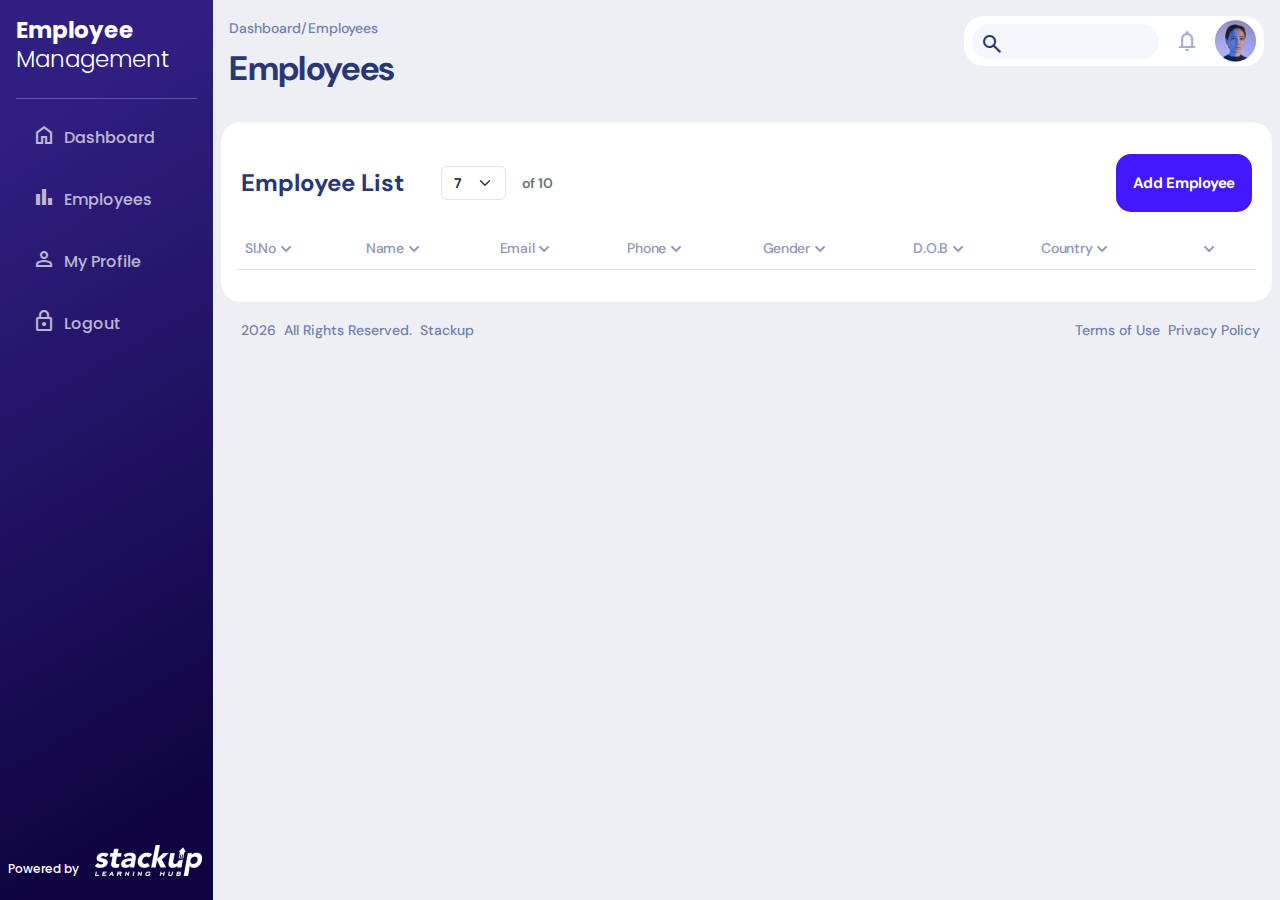
==== Client-side/index.html @ 921fadc1 "some minor UI changes" ====
<!DOCTYPE html>
<html lang="en">

<head>
    <meta charset="UTF-8">
    <meta name="viewport" content="width=device-width, initial-scale=1.0">
    <link rel="preconnect" href="https://fonts.googleapis.com">
    <link rel="preconnect" href="https://fonts.gstatic.com" crossorigin>
    <link
        href="https://fonts.googleapis.com/css2?family=DM+Sans:ital,opsz,wght@0,9..40,100..1000;1,9..40,100..1000&display=swap"
        rel="stylesheet">
    <link rel="stylesheet"
        href="https://fonts.googleapis.com/css2?family=Material+Symbols+Outlined:opsz,wght,FILL,GRAD@24,400,1,0" />
    <link href="https://cdn.jsdelivr.net/npm/bootstrap@5.3.3/dist/css/bootstrap.min.css" rel="stylesheet"
        integrity="sha384-QWTKZyjpPEjISv5WaRU9OFeRpok6YctnYmDr5pNlyT2bRjXh0JMhjY6hW+ALEwIH" crossorigin="anonymous">
    <link rel="stylesheet" href="https://cdnjs.cloudflare.com/ajax/libs/font-awesome/6.5.2/css/all.min.css"
        integrity="sha512-SnH5WK+bZxgPHs44uWIX+LLJAJ9/2PkPKZ5QiAj6Ta86w+fsb2TkcmfRyVX3pBnMFcV7oQPJkl9QevSCWr3W6A=="
        crossorigin="anonymous" referrerpolicy="no-referrer" />
    <link rel="preconnect" href="https://fonts.googleapis.com">
    <link rel="preconnect" href="https://fonts.gstatic.com" crossorigin>
    <link
        href="https://fonts.googleapis.com/css2?family=DM+Sans:ital,opsz,wght@0,9..40,100..1000;1,9..40,100..1000&family=Poppins:ital,wght@0,100;0,200;0,300;0,400;0,500;0,600;0,700;0,800;0,900;1,100;1,200;1,300;1,400;1,500;1,600;1,700;1,800;1,900&display=swap"
        rel="stylesheet">
    <link rel="stylesheet" href="./CSS/styles.css">
    <title>Employee List</title>
</head>

<body>
    <div class="container-fluid">
        <div class="row" style="height: 100vh;">
            <div class="col-2 p-0 side-bar d-flex flex-column justify-content-between">
                <div class="d-flex flex-column p-3 ">
                    <h2 class="d-flex flex-column fw-normal"><span class="fw-bolder">Employee</span>Management</h2>

                    <hr>
                    <ul class="nav nav-pills flex-column mb-auto d-flex flex-column gap-3">
                        <li class="nav-item ">
                            <a href="#" class="nav-link side-bar-clr  d-flex align-center gap-2">
                                <span class="material-symbols-outlined">
                                    home
                                </span>
                                Dashboard
                            </a>
                        </li>
                        <li>
                            <a href="#" class="nav-link side-bar-clr d-flex align-center gap-2">
                                <span class="material-symbols-outlined">
                                    bar_chart
                                </span>
                                Employees
                            </a>
                        </li>
                        <li>
                            <a href="#" class="nav-link side-bar-clr  d-flex align-center gap-2">
                                <span class="material-symbols-outlined">
                                    person
                                </span>
                                My Profile
                            </a>
                        </li>
                        <li>
                            <a href="#" class="nav-link side-bar-clr  d-flex align-center gap-2">
                                <span class="material-symbols-outlined">
                                    lock
                                </span>
                                Logout
                            </a>
                        </li>

                    </ul>


                </div>
                <div class=" d-flex align-center gap-3 pb-4 px-2 sidebar-ftr">
                    <h4 class="m-0 pt-3">Powered by</h4>
                    <img class="m-0" src="image/logo.png" alt="">
                </div>

            </div>
            <div class="col-10 p-0 main-page">
                <div class="row p-3 m-0">
                    <div class="col ">
                        <h4 class="row" id="page-title">
                            Dashboard/Employees
                        </h4>
                        <h2 class="row" id="page-subtitle">
                            Employees
                        </h2>
                    </div>
                    <div class="col d-flex  justify-content-between align-items-center gap-3 searh-bar p-2">

                        <div class="sub-search d-flex p-2">
                            <label for="sub-search"><span class="material-symbols-outlined">
                                    search
                                </span></label>
                            <input type="text" id="sub-search">
                        </div>
                        <span class="material-symbols-outlined bell-icn">
                            notifications
                        </span>
                        <img src="./image/Avatar.png" alt="">

                    </div>
                </div>

                <div class="row p-2 m-0">
                    <div class="col-12 bg-transparent p-0">
                        <div class="table-main p-3 bg-white ">
                            <div class="row flex-row-reverse">
                                <div class="col p-3 m-0  add_emplyee_div">
                                    <button class="btn  p-3" id="add_employee">Add Employee</button>
                                </div>
                                <div class="col p-3 m-0 d-flex align-items-center">
                                    <label for="employee-row" class="col">Employee List</label>
                                    <select name="Employee List" id="employee-row" class="form-select col page-option">
                                        <option value="1">1</option>
                                        <option value="2">2</option>
                                        <option value="3">3</option>
                                        <option value="4">4</option>
                                        <option value="5">5</option>
                                        <option value="6">6</option>
                                        <option value="7">7</option>
                                        <option value="8">8</option>
                                    </select>
                                    <p class="m-0 px-3 text-secondary page-option">of 10</p>
                                </div>
                            </div>
                            <table class="table">
                                <thead>

                                    <tr>
                                        <th scope="col">Sl.No</th>
                                        <th scope="col">Name</th>
                                        <th scope="col">Email</th>
                                        <th scope="col">Phone</th>
                                        <th scope="col">Gender</th>
                                        <th scope="col">D.O.B</th>
                                        <th scope="col">Country</th>
                                        <th scope='col'></th>
                                    </tr>
                                </thead>
                                <tbody id="table-body">

                                </tbody>
                            </table>
                            <div class="div">
                                <div id="page-button-wrapper" class="d-flex gap-3">

                                </div>
                            </div>
                        </div>


                    </div>
                </div>

                <div class=" row details p-5 m-0 gap-3">
                    <div class="col-12  d-flex justify-content-center p-5">
                        <img src="image/Background.png" alt="Background" style="width: 100%;">
                    </div>

                    <div class="col-12 div  d-flex justify-content-center img_view">
                        
                    </div>

                    <div class="col-12 full_name d-flex justify-content-center">

                    </div>


                    <div class="col-12 usr-email d-flex justify-content-center">

                    </div>


                    <div class="col-12 d-flex justify-content-center usr-info flex-column p-5 gap-5">
                        <div class="row gap-3">
                            <div class="col view-details-box p-4">
                                <h5 class="view-details-box">Gender</h5>
                                <h5 class="usr-gndr view-details-cntnt"></h5>
                            </div>
                            <div class="col  d-flex flex-column text-start view-details-box p-4">
                                <h5 class="view-details-box">Age</h5>
                                <h5 class="usr-age view-details-cntnt"></h5>

                            </div>
                            <div class="col  d-flex flex-column text-start view-details-box p-4">
                                <h5 class="view-details-box">Date of Birth</h5>
                                <h5 class="usr-dob view-details-cntnt"></h5>

                            </div>
                        </div>

                        <div class="row gap-3">
                            <div class=" col view-details-box p-4">
                                <h5 class="view-details-box">Phone Number</h5>
                                <h5 class=" usr-mob view-details-cntnt"></h5>
                            </div>
                            <div class="col  d-flex flex-column view-details-box text-start p-4">
                                <h5 class="view-details-box">Qualification</h5>
                                <h5 class="usr-qualifctn view-details-cntnt"></h5>
                            </div>
                        </div>
                        <div class="row gap-3">
                            <div class="col view-details-box p-4">
                                <h5 class="view-details-box">Adress</h5>
                                <h5 class="usr-addrs view-details-cntnt"></h5>
                            </div>
                            <div class="col  d-flex flex-column text-start view-details-box p-4">
                                <h5 class="view-details-box">username</h5>
                                <h5 class="usr-usrname view-details-cntnt"></h5>
                            </div>
                        </div>
                    </div>

                    <div class="col-12 d-flex justify-content-end user_info p-5">
                        <button class="btn btn-danger mx-2 delete_btn">Delete</button>
                        <button class="btn btn-primary mx-2 edit_btn">Edit Details</button>

                    </div>
                </div>




                <form id="form">
                    <div class="card col-8 brdr-rds-20 py-2 ">
                        <div class="card-header py-0 pt-3">

                            <h3 class="card-title h3-style">Add Employee</h3>

                        </div>
                        <div class="card-body d-flex flex-column justify-content-start ">
                            <div class="row mb-3 upld-pdng align-items-center">
                                <div class="col edit edit_image_div">
                                    <label for="edit_image">
                                        <img src="" class="edit-image" alt=""
                                            style="height: 115px; width: 115px; border:2px dashed grey">
                                    </label>
                                    <input type="file" id="edit_image">
                                </div>
                                <div class="col label_upld">
                                    <label for="file"
                                        class="form-label d-flex flex-column justify-content-center align-items-center px-5 py-3 lbl-brdr ">
                                        <span class="material-symbols-outlined icn-fnt-32 text-clr">
                                            upload_2
                                        </span>
                                        <h5 class="text-clr h5-style">Upload Image</h5>
                                        <h6 class="h6-style">PNG, JPG files are allowed</h6>

                                    </label>
                                </div>
                                <input type="file" class="form-control d-none" id="file">
                            </div>

                            <div class="row mb-3 nme-row">
                                <div class="sal-width col">
                                    <label for="salutation" class="form-label lbl-style lbl-astrck">Salutation</label>
                                    <select id="salutation" class="form-select  custom-select ">
                                        <option selected=""></option>
                                        <option value="Mr.">Mr.</option>
                                        <option value="Ms.">Ms.</option>
                                        <option value="Mrs.">Mrs.</option>
                                        <option value="Mx.">Mx.</option>
                                    </select>
                                    <p id="salutation_err" class="err"></p>
                                </div>
                                <div class="col">
                                    <label for="first_name" class="form-label lbl-style lbl-astrck">First Name</label>
                                    <input type="text" id="first_name" class="form-control" placeholder="john">
                                    <p id="first_err" class="err"></p>
                                </div>
                                <div class="col">
                                    <label for="last_name" class="form-label lbl-style lbl-astrck">Last Name</label>
                                    <input type="text" id="last_name" class="form-control" placeholder="doe">
                                    <p id="last_err" class="err"></p>
                                </div>
                            </div>
                            <div class="row mb-3">
                                <div class="col-md-6 col">
                                    <label for="email" class="form-label lbl-style lbl-astrck">Email Address</label>
                                    <input type="email" id="email" class="form-control " placeholder="mail@simmple.com">
                                    <p id="email_err" class="err"></p>
                                </div>
                                <div class="col-md-6 col">
                                    <label for="mobile_number" class="form-label lbl-style lbl-astrck">Mobile
                                        Number</label>
                                    <input type="tel" id="mobile_number" class="form-control"
                                        placeholder="enter mobile number">
                                    <p id="phone_err" class="err"></p>
                                </div>
                            </div>
                            <div class="row mb-3 nme-row">
                                <div class="col col-md-6">
                                    <label for="date_of_birth" class="form-label lbl-style lbl-astrck">Date of
                                        Birth</label>
                                    <input type="date" id="date_of_birth" aria-label="Date of Birth"
                                        class="form-control">
                                    <p id="date_err" class="err"></p>
                                </div>
                                <div class="col col-md-6">
                                    <div class="d-flex flex-column gap-2">
                                        <p class="lbl-astrck lbl-style">
                                            Gender
                                        </p>
                                        <div class="d-flex flex-row gap-3">
                                            <div class="d-flex align-center gap-2">
                                                <input type="radio" class="form-check-input" value='male' id="male"
                                                    name="gender">
                                                <label for="male" class="lbl-style">Male</label>
                                            </div>
                                            <div class="d-flex align-center gap-2">
                                                <input type="radio" class="form-check-input" value='female' id="female"
                                                    name="gender" checked>
                                                <label for="female" class="lbl-style">Female</label>
                                            </div>
                                        </div>
                                        <p id="gender_err" class="err"></p>
                                    </div>
                                </div>

                            </div>
                            <div class="row mb-3">
                                <div class="col">
                                    <label for="address" class="form-label lbl-astrck lbl-style">Address</label>
                                    <input type="text" id="address" placeholder="enter address" class="form-control">
                                    <p id="address_err" class="err"></p>
                                </div>
                            </div>
                            <div class="row mb-3">
                                <div class="col col-md-6">
                                    <label for="country" class="form-label lbl-astrck lbl-style">Country</label>
                                    <select id="country" class="form-select custom-select">
                                        <option selected=""></option>
                                        <option value="India">India</option>
                                        <option value="Japan">Japan</option>
                                        <option value="China">China</option>
                                        <option value="USA">USA</option>
                                    </select>
                                    <p id="country_err" class="err"></p>
                                </div>
                                <div class="col col-md-6">
                                    <label for="state" class="form-label lbl-astrck lbl-style">State</label>
                                    <select id="state" class="form-select custom-select">
                                        <option selected=""></option>
                                        <option value="Kerala">Kerala</option>
                                        <option value="Tamil Nadu">Tamil Nadu</option>
                                        <option value="Karnataka">Karnataka</option>
                                        <option value="Gujarat">Gujarat</option>
                                    </select>
                                    <p id="state_err" class="err"></p>
                                </div>
                            </div>
                            <div class="row mb-3">
                                <div class="col col-md-6">
                                    <label for="city" class="form-label lbl-astrck lbl-style">City</label>
                                    <input type="text" id="city" class="form-control" placeholder="enter city">
                                    <p id="city_err" class="err"></p>
                                </div>
                                <div class="col col-md-6">
                                    <label for="qualification"
                                        class="form-label lbl-astrck lbl-style">Qualification</label>
                                    <input type="text" id="qualification" class="form-control"
                                        placeholder="enter qualification">
                                    <p id="qualifications_err" class="err"></p>
                                </div>
                            </div>
                            <div class="row mb-3">
                                <div class="col col-md-6">
                                    <label for="username" class="form-label lbl-astrck lbl-style">Username</label>
                                    <input type="text" id="username" class="form-control" placeholder="Enter username">
                                    <p id="username_err" class="err"></p>
                                </div>
                                <div class="col col-md-6">
                                    <label for="password" class="form-label lbl-astrck lbl-style">Password</label>
                                    <input type="password" id="password" class="form-control"
                                        placeholder="enter password">
                                    <p id="password_err" class="err"></p>
                                </div>
                            </div>
                            <div class="row mb-3 gap-3">
                                <button class="btn btn-primary btn-cncl" type="button">
                                    cancel
                                </button>
                                <button class="btn btn-primary btn-add" type="submit">
                                    Add employee
                                </button>

                            </div>
                        </div>
                    </div>

                </form>
                <div class="row p-2 m-0 bg-transparent">
                    <footer class="bg-transparent d-flex align-items-center justify-content-between">
                        <h5 class="d-flex align-items-center gap-2">
                            <span>
                                <i class="fa-regular fa-copyright"></i>
                            </span>
                            <span id="present-year">

                            </span>
                            <span>
                                All Rights Reserved.
                            </span>
                            <span>
                                Stackup
                            </span>
                        </h5>
                        <h6 class="d-flex gap-2">
                            <span>
                                Terms of Use
                            </span>
                            <span>
                                Privacy Policy
                            </span>
                        </h6>
                    </footer>

                </div>
            </div>

        </div>
        <div class="div delete p-3">
        </div>
        <div class="add-emp-cnfrmation flex-column gap-3">
            <h5>Employee Created sucessfully</h5>
            <div class="btn btn-sm btn-primary employee-add-btn">OKay</div>
        </div>

        <div class="loader">
        </div>
    </div>



    <script src="./js/index.js"></script>
    <script src="https://cdn.jsdelivr.net/npm/bootstrap@5.3.3/dist/js/bootstrap.bundle.min.js"
        integrity="sha384-YvpcrYf0tY3lHB60NNkmXc5s9fDVZLESaAA55NDzOxhy9GkcIdslK1eN7N6jIeHz"
        crossorigin="anonymous"></script>
</body>

</html>
---- Client-side/CSS/styles.css ----
:root {
    --color: white;
    --primary-font: "DM Sans", sans-serif;
    --sidebar-font: "Poppins", sans-serif;
}

body {
    color: var(--color);
    font-family: var(--primary-font);


}

.bi {
    vertical-align: -.125em;
    fill: currentColor;
}

/* side bar custom styles */
.side-bar {
    background: linear-gradient(149.96deg, #301F81 12.51%, #0F0441 89.53%);
    font-family: var(--sidebar-font);

}

.side-bar-clr {
    color: #FFFFFFB2 !important;

}

.nav-link {
    position: relative !important;
}

.nav-link::before {
    --border-color: #FFFFFF21;
    --border-size: 1px;
    border-radius: 20px;
    content: '';
    position: absolute;
    top: 0;
    bottom: 0;
    left: 0;
    right: 0;
    background: #FFFFFF21;


    border: var(--border-size) solid var(--border-color);
    z-index: -1;
    transition: all 100ms ease-in-out;

}

.nav-link:hover::before,
.nav-link:focus::before {
    z-index: 1;
    top: calc(var(--border-size) * -2);
    left: calc(var(--border-size) * -2);
    bottom: calc(var(--border-size) * -2);
    right: calc(var(--border-size) * -2);

}

/* main page custom styling */

.main-page {
    background: #edeff4;
    position: relative;


}

#page-title,
footer * {
    color: #707EAE !important;
    font-size: 14px;
    font-weight: 500;
    line-height: 24px;
}

.searh-bar {
    border-radius: 20px;
    background: #fff;
    flex: 0 0 28% !important;
    height: 50px;
}

#sub-search {
    border: none;
    background-color: transparent;

}

#sub-search:focus {
    outline: none;
}

.sub-search {
    width: 187px;
    height: 35px;
    background-color: #F4F7FE;
    border-radius: 20px;
}

th {
    color: #8B95B7 !important;
   
    font-size: 14px;
    font-weight: 500;
    line-height: 24px;
    letter-spacing: -0.02em;
    
    
}

td {
    font-size: 14px !important;
}

th::after {
    font-family: "Material Symbols Outlined";
    
    content: "\e5cf";
    font-size: 20px;
  
    vertical-align: middle;
    color: #8B95B7;


}

#page-subtitle {

    font-size: 34px;
    font-weight: 700;
    line-height: 42px;
    letter-spacing: -0.02em;
    text-align: left;

}

.sub-search label span,
td,
#page-subtitle {
    color: #2B3674 !important;
}

.material-symbols-outlined.bell-icn {
    color: #A3AED0;
}

#add_employee {
    border-radius: 15px;
    background-color: #4318FF;
    color: #fff;
    font-size: 15px;
    font-weight: 700;
    line-height: 24px;
    letter-spacing: -0.02em;
    text-align: center;
    
}

.edit {
    position: relative;
}

.edit-details {
    display: none;
    position: absolute;
    top: 31px;
    right: 0px;
    height: 130px;
    width: 150px;
    z-index: 1;
    background-color: #fff;
    border: 0.5px solid #D3D8E2;
    box-shadow: 0px 1px 4px 0px #1010311F;
    padding-top: 20px;
    border-radius: 20px;

}

.select-dots {
    display: flex;
    align-items: center;
    justify-content: center;
    border-radius: 10px;
    color: #4318FF;
    height: 35px;
    width: 35px;
    background-color: #EBEFF8;

}

ul {
    list-style: none;
}



.edit-details button {
    background: transparent;
    border: none;
}

.delete {
    position: absolute;
    flex-direction: column;
    justify-content: space-between;
    display: none;
    top: 50vh;
    left: 35vw;
    width: 500px;
    height: 200px;
    border-radius: 22px !important;
    background-color: #FFFFFF;
    ;
    color: #2B3674;
    z-index: 1;
}

.err {
    color: red;
    font-size: 12px;
}

.card {

    display: none;
    position: absolute;
    left: 20%;
   bottom: -612px; 

}

.table-main {
    border-radius: 20px;
    overflow-x: scroll;
}


.details {
    background-color: #fff;
    color: #2B3674;
    display: none;
    position: relative;
}

/*  Bootstrap styling */

.material-symbols-outlined.icn-fnt-32 {
    font-size: 32px;
}

.h3-style {
    font-size: 24px;
    font-weight: 700;
    line-height: 32px;
    color: var(--text-color) !important;
}

.h5-style {
    font-size: 16px;
    font-weight: 700;
    line-height: 32px;
    margin: 0px;
}

.h6-style {
    font-size: 12px;
    font-weight: 500;
    line-height: 15px;
    color: #8F9BBA;
    margin: 0px;

}

.sal-width {
    flex: 0 0 22%;
}

.lbl-brdr {
    border: 2px dashed #B2BAD0;
    border-radius: 15px;
}

.lbl-style {

    font-size: 14px;
    font-weight: 500;
    margin-bottom: 0.5rem;
    color: var(--text-color) !important;
}

.chck-custom {
    width: 14px;
    height: 14px;
}

.lbl-style.lbl-style-m-0 {
    margin-bottom: 0rem;
}

.text-clr {
    color: #4318FF;
}

.lbl-astrck::after {
    content: '*';
    color: red;
    margin-left: 2px;
}


input::placeholder,
textarea::placeholder {
    font-size: 12px;
    line-height: 14px;
    font-weight: 400;
}

.card-header {
    background: transparent !important;
    border-bottom: none;

}

.alert {
    border-radius: 15px;
}

.upld-pdng {
    padding-right: 11px;
    padding-left: 11px;
}

.card-body {
    padding-top: 0.5rem;
}

.btn {
    border-radius: 11px;
    padding-top: 0.9rem;
    padding-bottom: 0.9rem;
}


/* Loader CSS */
.loader {
    position: fixed;
    top: 0;
    left: 0;
    width: 100vw;
    height: 100vh;
    display: flex;
    justify-content: center;
    align-items: center;
    background-color: #fff;
    transition: opacity 0.75s, visibility 0.75s;
}

.loader-hidden {
    opacity: 0;
    visibility: hidden;
}

.loader::after {
    content: "";
    width: 75px;
    height: 75px;
    border: 10px solid #988a8a;
    border-top-color: #2B3674;
    border-radius: 50%;
    animation: loading 0.75s ease infinite;
}

@keyframes loading {

    from {
        transform: rotate(0turn);
    }

    to {
        transform: rotate(1turn);
    }
}


.side_images {
    height: 36px;
    width: 36px;
    border-radius: 12px;
    background-color: #2B3674;
    color: #fff;
    font-size: 13px;

}

.img_view {
    height: 119px;
    width: 119px;
    border-radius: 50%;
    position: absolute;
    top: 260px;
    left: 44%;
    
    background-color: #2B3674;
    color: #fff;
}
.img_view img
{
    border-radius: 50%;
   
    height: 119px;
    width: 119px;
    border: 4px solid #FFFFFF;
}
#edit_image {
    display: none;
}

.button_page {
    background-color: #2B3674;
    color: #fff;
}



.edit_image_div {
    display: none;
}


.add-emp-cnfrmation {

    z-index: 1;
    position: fixed;
    display: none;
    top: 50%;
    left: 50%;
    border-radius: 22px;


    width: 250px;
    height: 200px;
    text-align: center;
    justify-content: center;
    align-items: center;
    background-color: #fff;
    color: #0F0441;

}

label[for=employee-row] {
    color: #2B3674;
    flex: 0 0 200px;
    font-size: 24px;
    font-weight: 700;
    line-height: 32px;
}

#employee-row {
    flex: 0 0 65px !important;
}

.add_emplyee_div
{
    display: flex;
    justify-content: end;
}

tr {
    vertical-align: middle;
}

#form {
    position: relative;

}

.view-details-box {
    box-shadow: 0px 18px 40px 0px #7090B01F;
    border-radius: 16px;
}

.full_name h5 {
    font-weight: 700;
    font-size: 20px;
    line-height: 32px;
    color: #2B3674;

}

.view-details-box {
    font-weight: 500;
    color: #707EAE;
    font-size: 14px;
    line-height: 20px;
}

.view-details-cntnt {
    font-weight: 500;
    font-size: 16px;
    line-height: 16px;
    color: #2B3674;
}


/* Dashboard styling   */



.fw-bolder {
    font-weight: 700 !important;
    font-size: 23px !important;
    line-height: 29px !important;
}

.fw-normal {
    font-weight: 300 !important;
    font-size: 23px !important;
    line-height: 29px !important;
}

.nav li a {
    font-weight: 500;
    font-size: 16px;
    line-height: 30px;
}

.sidebar-ftr h4 {
    font-weight: 500;
    font-size: 12px;
    line-height: 15px;
}

.sidebar-ftr img {
    height: 31px;
    width: 107px;
}

.page-option {
    font-size: 14px;
    line-height: 20px;
    font-weight: 600;
}

.td-data
{


font-size: 14px;
font-weight: 700;
line-height: 24px;
letter-spacing: -0.02em;


}

.cncl-btn
{
    background-color:#FAF9FF;
    color: #2B3674;

}

.delte-btn{
    background-color:#EB506C;
    color: #FFFFFF;


}
.delte_btns
{
    display: flex;
    justify-content: end;
    box-shadow: 0px 1px 4px 0px #1010311F;
}
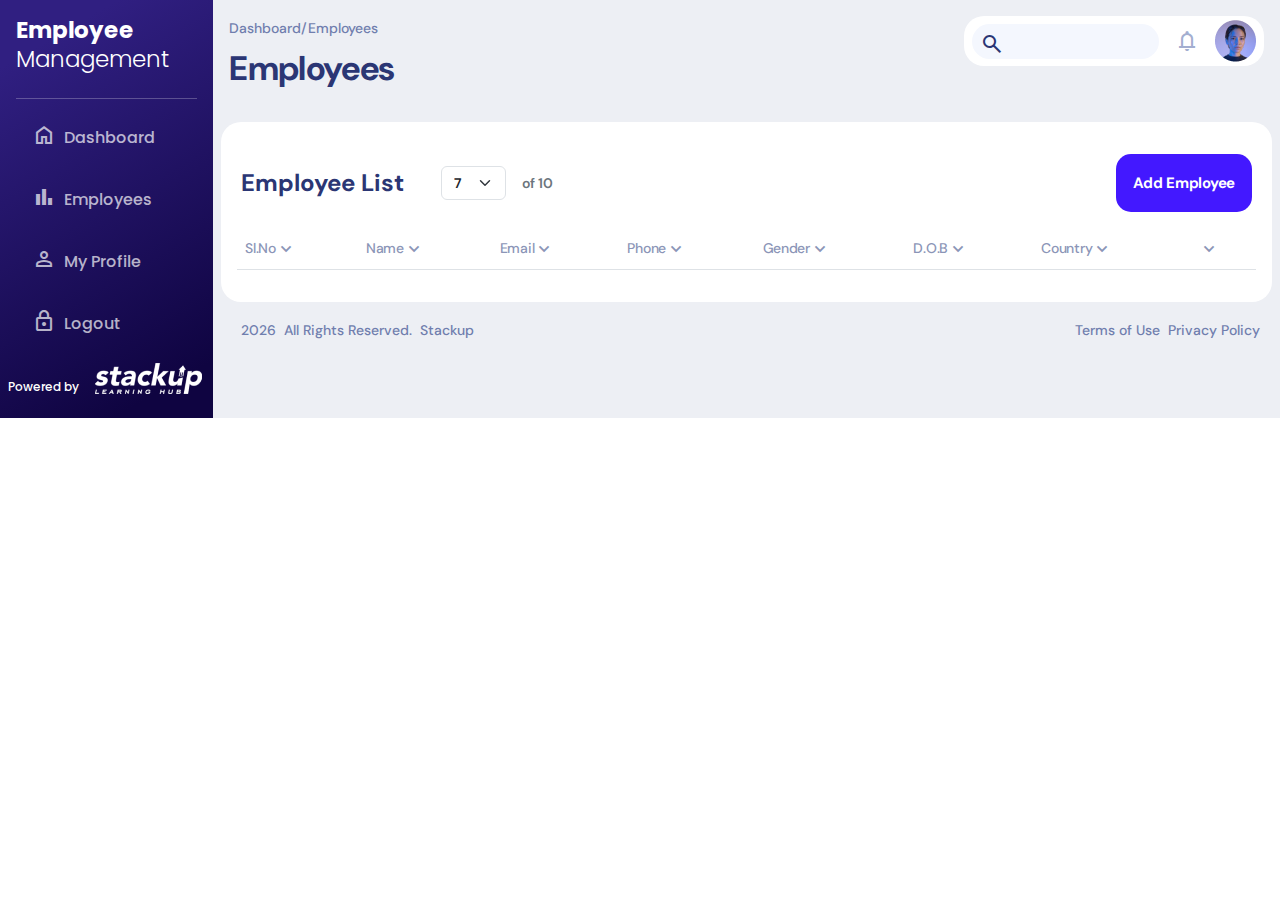
==== commit 397238bf: "clicking outside conatiner display changing functionality added" ====
--- a/Client-side/index.html
+++ b/Client-side/index.html
@@ -27,7 +27,9 @@
 
 <body>
     <div class="container-fluid">
-        <div class="row" style="height: 100vh;">
+        <div id='overlay'></div>
+        <div class="row">
+
             <div class="col-2 p-0 side-bar d-flex flex-column justify-content-between">
                 <div class="d-flex flex-column p-3 ">
                     <h2 class="d-flex flex-column fw-normal"><span class="fw-bolder">Employee</span>Management</h2>
@@ -155,12 +157,13 @@
                 </div>
 
                 <div class=" row details p-5 m-0 gap-3">
+                   
                     <div class="col-12  d-flex justify-content-center p-5">
                         <img src="image/Background.png" alt="Background" style="width: 100%;">
                     </div>
 
                     <div class="col-12 div  d-flex justify-content-center img_view">
-                        
+
                     </div>
 
                     <div class="col-12 full_name d-flex justify-content-center">
@@ -225,19 +228,25 @@
 
                 <form id="form">
                     <div class="card col-8 brdr-rds-20 py-2 ">
-                        <div class="card-header py-0 pt-3">
+                        <div class="card-header py-0 pt-3 d-flex justify-content-between">
 
                             <h3 class="card-title h3-style">Add Employee</h3>
+                            <div class="div cncl-symbl">
+                                <span class="material-symbols-outlined">
+                                    close
+                                </span>
+                            </div>
 
                         </div>
                         <div class="card-body d-flex flex-column justify-content-start ">
                             <div class="row mb-3 upld-pdng align-items-center">
-                                <div class="col edit edit_image_div">
+                                <div class="col edit edit_image_div d-flex align-items-center gap-2">
                                     <label for="edit_image">
                                         <img src="" class="edit-image" alt=""
                                             style="height: 115px; width: 115px; border:2px dashed grey">
                                     </label>
                                     <input type="file" id="edit_image">
+                                    <button class="btn change_btn d-flex justify-content-center" type="button">change</button>
                                 </div>
                                 <div class="col label_upld">
                                     <label for="file"
@@ -378,13 +387,11 @@
                                     <p id="password_err" class="err"></p>
                                 </div>
                             </div>
-                            <div class="row mb-3 gap-3">
-                                <button class="btn btn-primary btn-cncl" type="button">
+                            <div class="row mb-3 gap-3 justify-content-end">
+                                <button class="btn  btn-cncl col-2" type="button">
                                     cancel
                                 </button>
-                                <button class="btn btn-primary btn-add" type="submit">
-                                    Add employee
-                                </button>
+                                <button class="btn  btn-add col-3" type="submit">Add Employee</button>
 
                             </div>
                         </div>
@@ -430,7 +437,10 @@
 
         <div class="loader">
         </div>
+
     </div>
+
+
 
 
 
--- a/Client-side/CSS/styles.css
+++ b/Client-side/CSS/styles.css
@@ -65,7 +65,7 @@
 
 .main-page {
     background: #edeff4;
-    position: relative;
+    /* position: relative; */
 
 
 }
@@ -228,10 +228,11 @@
 .card {
 
     display: none;
-    position: absolute;
+    /* position: absolute; */
+    position: relative;
     left: 20%;
-   bottom: -612px; 
-
+    bottom: 497px;
+    z-index: 1;
 }
 
 .table-main {
@@ -247,6 +248,10 @@
     position: relative;
 }
 
+.container-fluid
+{
+    position: relative;
+}
 /*  Bootstrap styling */
 
 .material-symbols-outlined.icn-fnt-32 {
@@ -343,6 +348,15 @@
     border-radius: 11px;
     padding-top: 0.9rem;
     padding-bottom: 0.9rem;
+}
+.btn-cncl
+{
+    background-color: #FAF9FF;
+}
+.btn-add
+{
+    background-color: #4318FF;
+    color: white;
 }
 
 
@@ -474,10 +488,10 @@
     vertical-align: middle;
 }
 
-#form {
+/* #form {
     position: relative;
 
-}
+} */
 
 .view-details-box {
     box-shadow: 0px 18px 40px 0px #7090B01F;
@@ -576,4 +590,26 @@
     display: flex;
     justify-content: end;
     box-shadow: 0px 1px 4px 0px #1010311F;
+}
+
+#overlay
+{
+    display: none;
+    z-index: 1;
+  
+    background-color: rgba(20 18 18 /91%);
+    cursor: pointer;
+    position: absolute;
+    top: 0;
+    left: 0;
+    right: 0;
+    bottom: 0;
+}
+
+.change_btn
+{
+    background-color:  #EAE6FB;
+    color:  #4318FF;
+    width: 130px;
+    border-radius: 36px;
 }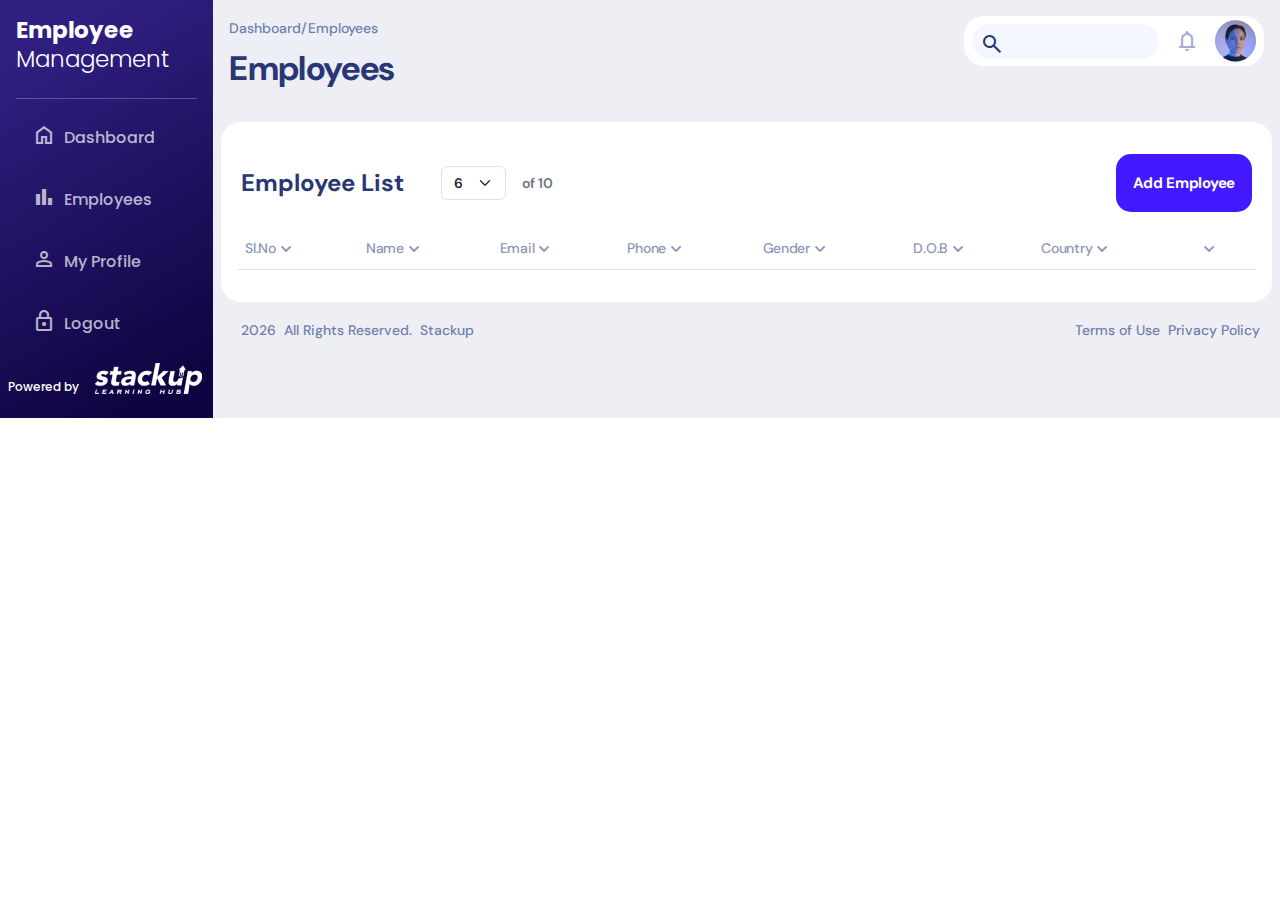
==== commit 1cf857ae: "completed" ====
--- a/Client-side/index.html
+++ b/Client-side/index.html
@@ -146,7 +146,7 @@
                                 </tbody>
                             </table>
                             <div class="div">
-                                <div id="page-button-wrapper" class="d-flex gap-3">
+                                <div id="page-button-wrapper" class="d-flex gap-1 justify-content-end">
 
                                 </div>
                             </div>
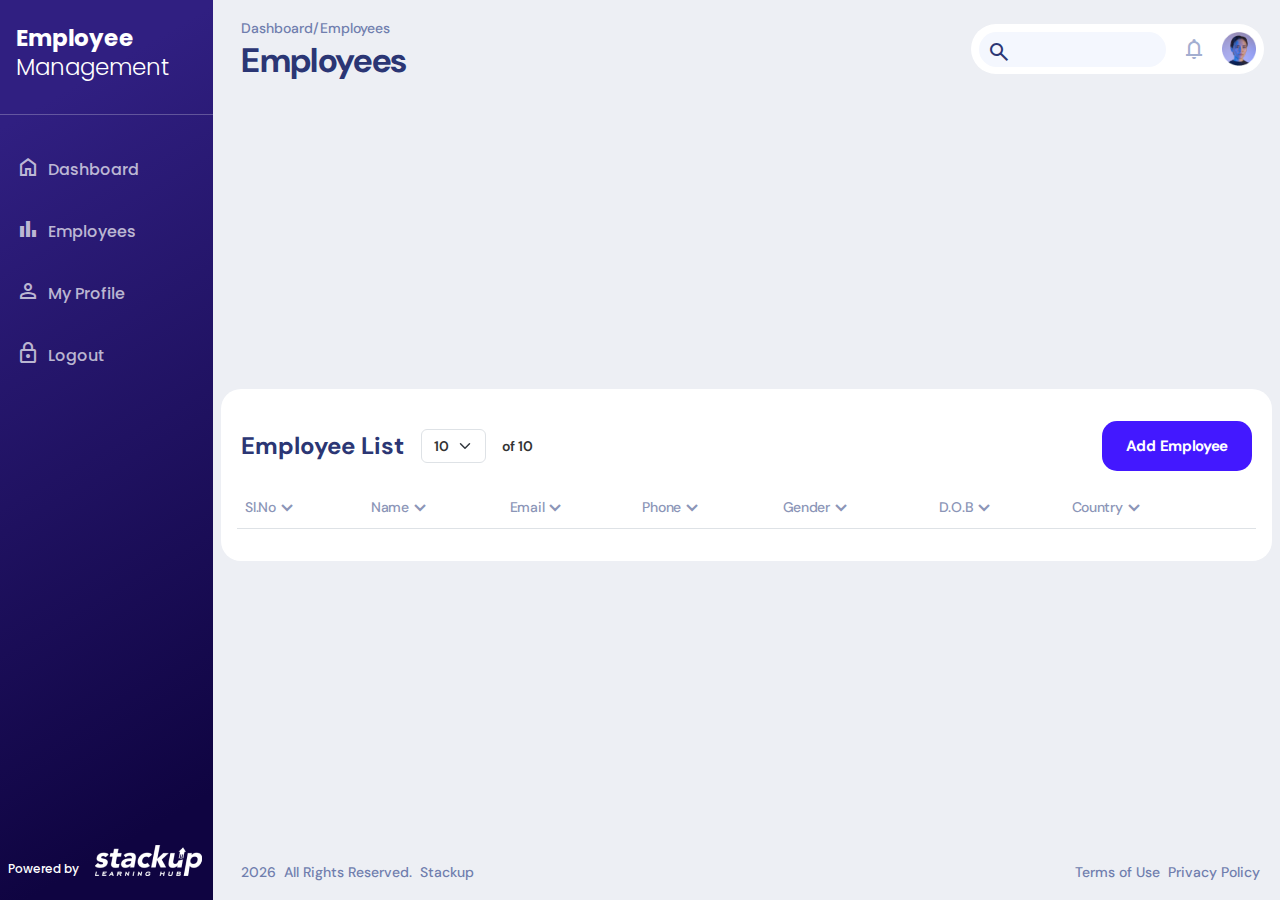
==== commit 2cf24653: "updates till merging searchuser and displayPagenation function" ====
--- a/Client-side/index.html
+++ b/Client-side/index.html
@@ -28,14 +28,15 @@
 <body>
     <div class="container-fluid">
         <div id='overlay'></div>
-        <div class="row">
+        <div class="row" style="height: 100vh">
 
             <div class="col-2 p-0 side-bar d-flex flex-column justify-content-between">
-                <div class="d-flex flex-column p-3 ">
-                    <h2 class="d-flex flex-column fw-normal"><span class="fw-bolder">Employee</span>Management</h2>
-
-                    <hr>
-                    <ul class="nav nav-pills flex-column mb-auto d-flex flex-column gap-3">
+                <div class="d-flex flex-column  ">
+                    <h2 class="d-flex flex-column fw-normal p-3 py-4"><span class="fw-bolder">Employee</span>Management
+                    </h2>
+
+                    <hr class="mt-0">
+                    <ul class="nav nav-pills mt-3 flex-column mb-auto d-flex flex-column gap-3">
                         <li class="nav-item ">
                             <a href="#" class="nav-link side-bar-clr  d-flex align-center gap-2">
                                 <span class="material-symbols-outlined">
@@ -44,7 +45,7 @@
                                 Dashboard
                             </a>
                         </li>
-                        <li>
+                        <li class="nav-item ">
                             <a href="#" class="nav-link side-bar-clr d-flex align-center gap-2">
                                 <span class="material-symbols-outlined">
                                     bar_chart
@@ -52,7 +53,7 @@
                                 Employees
                             </a>
                         </li>
-                        <li>
+                        <li class="nav-item ">
                             <a href="#" class="nav-link side-bar-clr  d-flex align-center gap-2">
                                 <span class="material-symbols-outlined">
                                     person
@@ -60,7 +61,7 @@
                                 My Profile
                             </a>
                         </li>
-                        <li>
+                        <li class="nav-item ">
                             <a href="#" class="nav-link side-bar-clr  d-flex align-center gap-2">
                                 <span class="material-symbols-outlined">
                                     lock
@@ -80,12 +81,12 @@
 
             </div>
             <div class="col-10 p-0 main-page">
-                <div class="row p-3 m-0">
+                <div class="row p-3 m-0 d-flex align-items-center">
                     <div class="col ">
-                        <h4 class="row" id="page-title">
+                        <h4 class="row m-0" id="page-title">
                             Dashboard/Employees
                         </h4>
-                        <h2 class="row" id="page-subtitle">
+                        <h2 class="row m-0" id="page-subtitle">
                             Employees
                         </h2>
                     </div>
@@ -100,7 +101,7 @@
                         <span class="material-symbols-outlined bell-icn">
                             notifications
                         </span>
-                        <img src="./image/Avatar.png" alt="">
+                        <img src="./image/Avatar.png" alt="user-img" style="width: 34px;">
 
                     </div>
                 </div>
@@ -123,8 +124,10 @@
                                         <option value="6">6</option>
                                         <option value="7">7</option>
                                         <option value="8">8</option>
+                                        <option value="9">9</option>
+                                        <option value="10">10</option>
                                     </select>
-                                    <p class="m-0 px-3 text-secondary page-option">of 10</p>
+                                    <p class="m-0 px-3 page-option ">of 10</p>
                                 </div>
                             </div>
                             <table class="table">
@@ -157,7 +160,7 @@
                 </div>
 
                 <div class=" row details p-5 m-0 gap-3">
-                   
+
                     <div class="col-12  d-flex justify-content-center p-5">
                         <img src="image/Background.png" alt="Background" style="width: 100%;">
                     </div>
@@ -240,13 +243,15 @@
                         </div>
                         <div class="card-body d-flex flex-column justify-content-start ">
                             <div class="row mb-3 upld-pdng align-items-center">
-                                <div class="col edit edit_image_div d-flex align-items-center gap-2">
+                                <div class="col edit edit_image_div ">
                                     <label for="edit_image">
                                         <img src="" class="edit-image" alt=""
                                             style="height: 115px; width: 115px; border:2px dashed grey">
                                     </label>
                                     <input type="file" id="edit_image">
-                                    <button class="btn change_btn d-flex justify-content-center" type="button">change</button>
+                                    <button class="btn change_btn d-flex justify-content-center"
+                                        type="button">change</button>
+                                   
                                 </div>
                                 <div class="col label_upld">
                                     <label for="file"
--- a/Client-side/CSS/styles.css
+++ b/Client-side/CSS/styles.css
@@ -4,10 +4,12 @@
     --sidebar-font: "Poppins", sans-serif;
 }
 
+
+
 body {
     color: var(--color);
     font-family: var(--primary-font);
-
+    
 
 }
 
@@ -66,6 +68,9 @@
 .main-page {
     background: #edeff4;
     /* position: relative; */
+    display: flex;
+    flex-direction: column;
+    justify-content: space-between;
 
 
 }
@@ -79,7 +84,7 @@
 }
 
 .searh-bar {
-    border-radius: 20px;
+    border-radius: 30px;
     background: #fff;
     flex: 0 0 28% !important;
     height: 50px;
@@ -117,11 +122,15 @@
     font-size: 14px !important;
 }
 
-th::after {
+.edit_image_div{
+   display: flex; justify-content: center; align-items: center; gap: 15px;
+}
+
+th:not(:last-child)::after {
     font-family: "Material Symbols Outlined";
     
     content: "\e5cf";
-    font-size: 20px;
+    font-size: 22px;
   
     vertical-align: middle;
     color: #8B95B7;
@@ -151,6 +160,8 @@
 
 #add_employee {
     border-radius: 15px;
+    width: 150px;
+    height: 50px;
     background-color: #4318FF;
     color: #fff;
     font-size: 15px;
@@ -158,7 +169,9 @@
     line-height: 24px;
     letter-spacing: -0.02em;
     text-align: center;
-    
+    display: flex;
+    align-items: center;
+    justify-content: center;
 }
 
 .edit {
@@ -168,8 +181,8 @@
 .edit-details {
     display: none;
     position: absolute;
-    top: 31px;
-    right: 0px;
+    top: 50px;
+    right: 10px;
     height: 130px;
     width: 150px;
     z-index: 1;
@@ -217,7 +230,7 @@
     background-color: #FFFFFF;
     ;
     color: #2B3674;
-    z-index: 1;
+    z-index: 3;
 }
 
 .err {
@@ -226,13 +239,15 @@
 }
 
 .card {
-
-    display: none;
+    display: none;
+    width: 621px;
+
+    /* display: none; */
     /* position: absolute; */
-    position: relative;
+    /* position: relative;
     left: 20%;
     bottom: 497px;
-    z-index: 1;
+    z-index: 1; */
 }
 
 .table-main {
@@ -249,6 +264,11 @@
 }
 
 .container-fluid
+{
+    /* position: relative; */
+   
+}
+.container-fluid .row
 {
     position: relative;
 }
@@ -359,6 +379,13 @@
     color: white;
 }
 
+#form
+{
+    position: absolute;
+    left: 402px;
+    top: 10px;
+    z-index: 3;
+}
 
 /* Loader CSS */
 .loader {
@@ -434,8 +461,22 @@
     display: none;
 }
 
-.button_page {
-    background-color: #2B3674;
+.button_page , #chvrn_left , #chvrn_right ,#firstPageButton ,#lastPageButton {
+    display: flex;
+    justify-content: center;
+    align-items: center;
+    background-color: #fff;
+    color: #333;
+    border-radius: 8px;
+    height: 32px;
+    width: 32px;
+    border: 1px solid #F1F1F1;
+
+}
+
+.btn_onchange
+{
+    background-color: #4318FF;
     color: #fff;
 }
 
@@ -448,7 +489,7 @@
 
 .add-emp-cnfrmation {
 
-    z-index: 1;
+    z-index: 3;
     position: fixed;
     display: none;
     top: 50%;
@@ -468,7 +509,7 @@
 
 label[for=employee-row] {
     color: #2B3674;
-    flex: 0 0 200px;
+    flex: 0 0 180px;
     font-size: 24px;
     font-weight: 700;
     line-height: 32px;
@@ -488,10 +529,7 @@
     vertical-align: middle;
 }
 
-/* #form {
-    position: relative;
-
-} */
+
 
 .view-details-box {
     box-shadow: 0px 18px 40px 0px #7090B01F;
@@ -558,13 +596,14 @@
     font-size: 14px;
     line-height: 20px;
     font-weight: 600;
+    color: #333;
 }
 
 .td-data
 {
 
 
-font-size: 14px;
+font-size: 14px !important;
 font-weight: 700;
 line-height: 24px;
 letter-spacing: -0.02em;
@@ -595,8 +634,8 @@
 #overlay
 {
     display: none;
-    z-index: 1;
-  
+    z-index: 2;
+    height: 320vh;
     background-color: rgba(20 18 18 /91%);
     cursor: pointer;
     position: absolute;
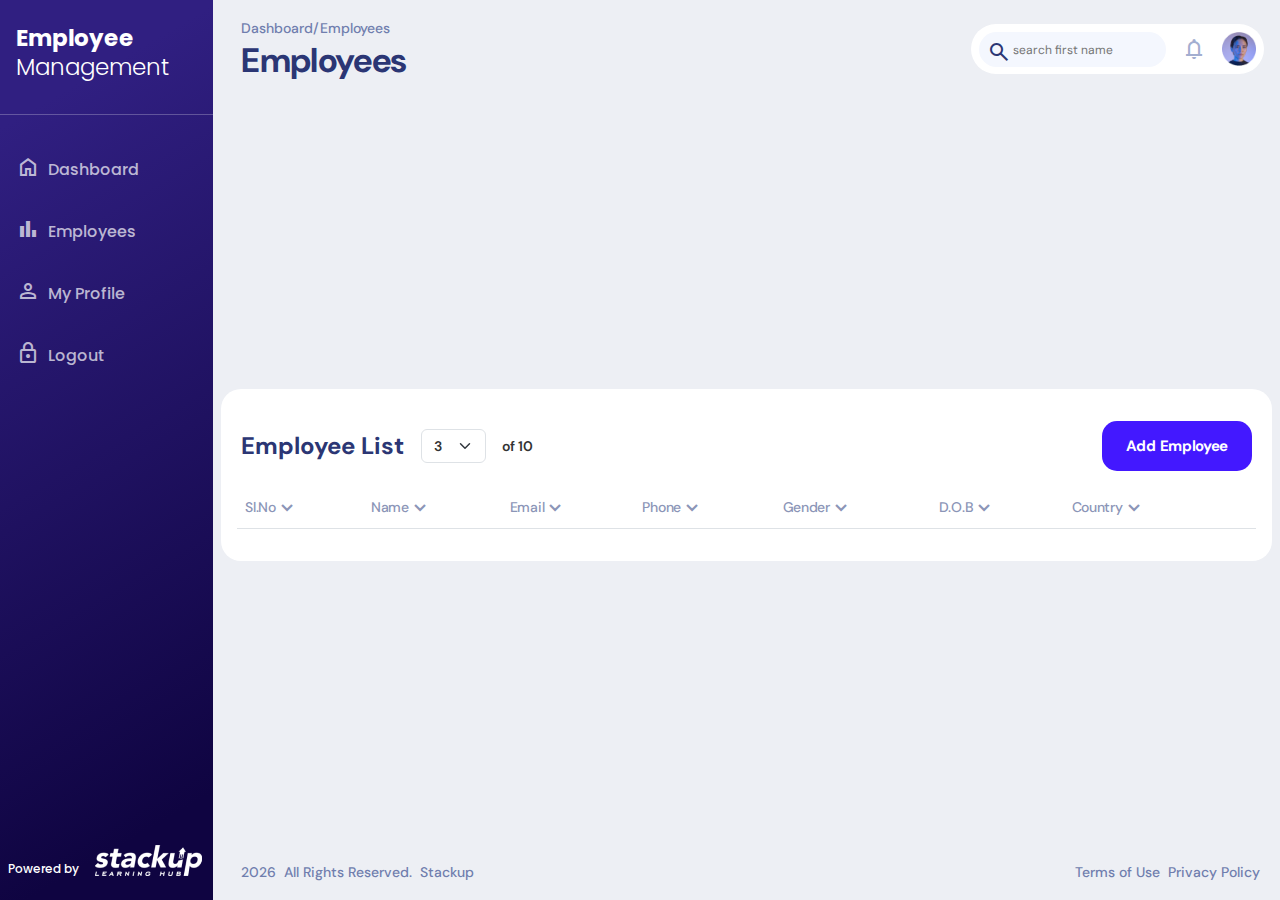
==== commit 932b764e: "sending request reduced for search user -environement made ready for second review" ====
--- a/Client-side/index.html
+++ b/Client-side/index.html
@@ -45,7 +45,7 @@
                                 Dashboard
                             </a>
                         </li>
-                        <li class="nav-item ">
+                        <li class="nav-item employee-nav ">
                             <a href="#" class="nav-link side-bar-clr d-flex align-center gap-2">
                                 <span class="material-symbols-outlined">
                                     bar_chart
@@ -96,7 +96,7 @@
                             <label for="sub-search"><span class="material-symbols-outlined">
                                     search
                                 </span></label>
-                            <input type="text" id="sub-search">
+                            <input type="text" id="sub-search" placeholder="search first name">
                         </div>
                         <span class="material-symbols-outlined bell-icn">
                             notifications
@@ -271,7 +271,7 @@
                                 <div class="sal-width col">
                                     <label for="salutation" class="form-label lbl-style lbl-astrck">Salutation</label>
                                     <select id="salutation" class="form-select  custom-select ">
-                                        <option selected=""></option>
+                                        
                                         <option value="Mr.">Mr.</option>
                                         <option value="Ms.">Ms.</option>
                                         <option value="Mrs.">Mrs.</option>
@@ -282,18 +282,18 @@
                                 <div class="col">
                                     <label for="first_name" class="form-label lbl-style lbl-astrck">First Name</label>
                                     <input type="text" id="first_name" class="form-control" placeholder="john">
-                                    <p id="first_err" class="err"></p>
+                                    <p id="firstname_err" class="err"></p>
                                 </div>
                                 <div class="col">
                                     <label for="last_name" class="form-label lbl-style lbl-astrck">Last Name</label>
                                     <input type="text" id="last_name" class="form-control" placeholder="doe">
-                                    <p id="last_err" class="err"></p>
+                                    <p id="lastname_err" class="err"></p>
                                 </div>
                             </div>
                             <div class="row mb-3">
                                 <div class="col-md-6 col">
                                     <label for="email" class="form-label lbl-style lbl-astrck">Email Address</label>
-                                    <input type="email" id="email" class="form-control " placeholder="mail@simmple.com">
+                                    <input type="text" id="email" class="form-control " placeholder="mail@simmple.com">
                                     <p id="email_err" class="err"></p>
                                 </div>
                                 <div class="col-md-6 col">
@@ -310,7 +310,7 @@
                                         Birth</label>
                                     <input type="date" id="date_of_birth" aria-label="Date of Birth"
                                         class="form-control">
-                                    <p id="date_err" class="err"></p>
+                                    <p id="dob_err" class="err"></p>
                                 </div>
                                 <div class="col col-md-6">
                                     <div class="d-flex flex-column gap-2">
@@ -345,7 +345,7 @@
                                 <div class="col col-md-6">
                                     <label for="country" class="form-label lbl-astrck lbl-style">Country</label>
                                     <select id="country" class="form-select custom-select">
-                                        <option selected=""></option>
+                                        
                                         <option value="India">India</option>
                                         <option value="Japan">Japan</option>
                                         <option value="China">China</option>
@@ -356,7 +356,7 @@
                                 <div class="col col-md-6">
                                     <label for="state" class="form-label lbl-astrck lbl-style">State</label>
                                     <select id="state" class="form-select custom-select">
-                                        <option selected=""></option>
+                                       
                                         <option value="Kerala">Kerala</option>
                                         <option value="Tamil Nadu">Tamil Nadu</option>
                                         <option value="Karnataka">Karnataka</option>
@@ -449,7 +449,7 @@
 
 
 
-    <script src="./js/index.js"></script>
+    <script  src="./js/index.js"></script>
     <script src="https://cdn.jsdelivr.net/npm/bootstrap@5.3.3/dist/js/bootstrap.bundle.min.js"
         integrity="sha384-YvpcrYf0tY3lHB60NNkmXc5s9fDVZLESaAA55NDzOxhy9GkcIdslK1eN7N6jIeHz"
         crossorigin="anonymous"></script>
--- a/Client-side/CSS/styles.css
+++ b/Client-side/CSS/styles.css
@@ -237,11 +237,14 @@
     color: red;
     font-size: 12px;
 }
-
+::-webkit-scrollbar {
+    display: none;
+}
 .card {
     display: none;
     width: 621px;
-
+    height: 95vh;
+    overflow-y: scroll;
     /* display: none; */
     /* position: absolute; */
     /* position: relative;
@@ -254,7 +257,12 @@
     border-radius: 20px;
     overflow-x: scroll;
 }
-
+.view_btn
+{
+    list-style: none;
+    text-decoration: none;
+    color: -webkit-link;
+}
 
 .details {
     background-color: #fff;
@@ -263,11 +271,6 @@
     position: relative;
 }
 
-.container-fluid
-{
-    /* position: relative; */
-   
-}
 .container-fluid .row
 {
     position: relative;
@@ -490,15 +493,13 @@
 .add-emp-cnfrmation {
 
     z-index: 3;
-    position: fixed;
-    display: none;
-    top: 50%;
-    left: 50%;
+    position: absolute;
+    display: none;
+    top: 55vh;
+    left: 50vw;
     border-radius: 22px;
-
-
-    width: 250px;
-    height: 200px;
+    width: 349px;
+    height: 250px;
     text-align: center;
     justify-content: center;
     align-items: center;
@@ -635,7 +636,7 @@
 {
     display: none;
     z-index: 2;
-    height: 320vh;
+    height:100vh;;
     background-color: rgba(20 18 18 /91%);
     cursor: pointer;
     position: absolute;
@@ -643,6 +644,21 @@
     left: 0;
     right: 0;
     bottom: 0;
+}
+
+#overlay_new
+{
+    display: none;
+    z-index: 2;
+    height:250vh;;
+    background-color: rgba(20 18 18 /91%);
+    cursor: pointer;
+    position: absolute;
+    top: 0;
+    left: 0;
+    right: 0;
+    bottom: 0;
+
 }
 
 .change_btn
